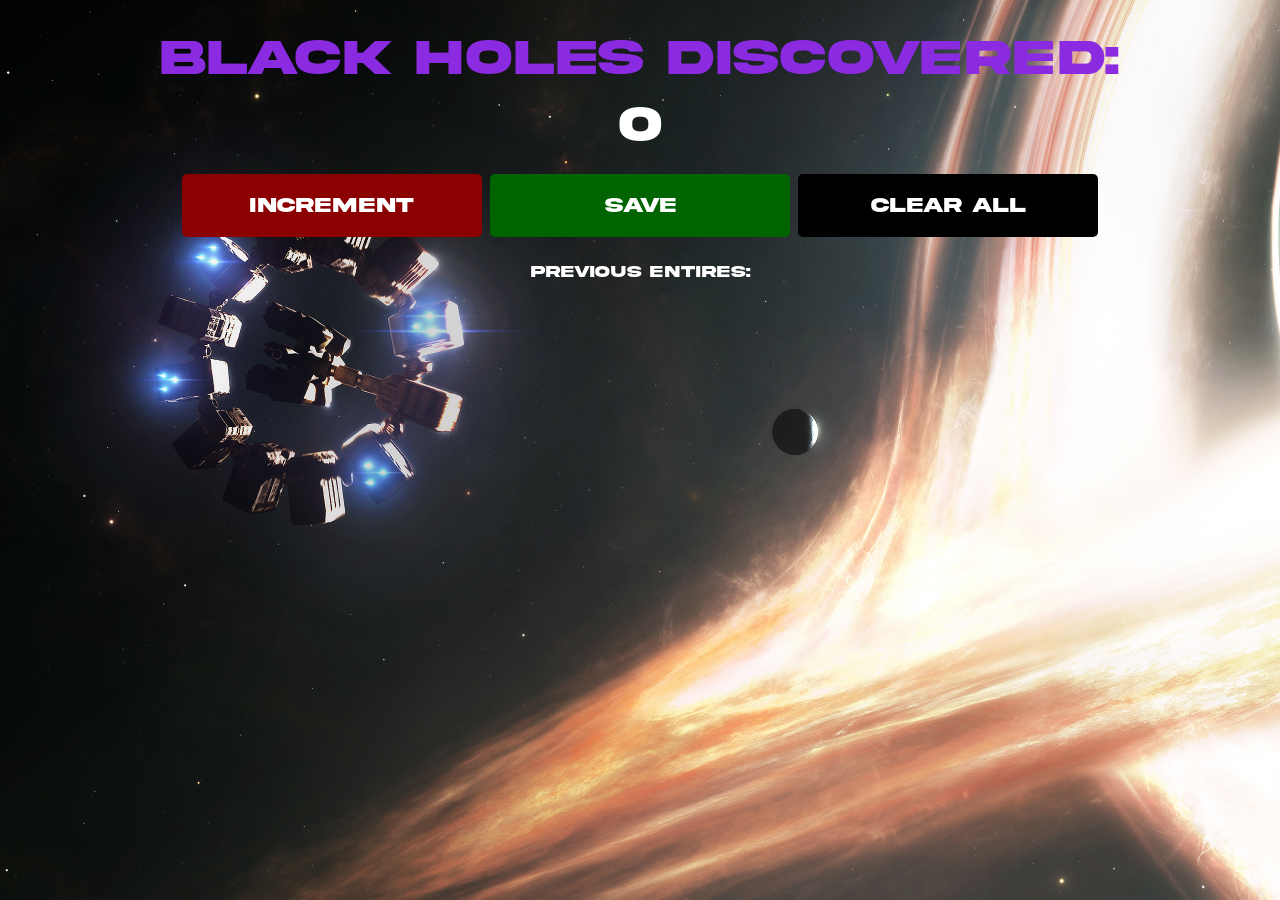
==== index.html @ e02dc191 "first commit" ====
<html>
    <head>
        <link rel="stylesheet" href="index.css">
    </head>
    <body>
        <h1>Black Holes Discovered:</h1>
        <h2 id="count-el">0</h2>
        <button id="increment-btn" onclick="increment()">INCREMENT</button>
        <button id="save-btn" onclick="save()" >SAVE</button>
        <button id="clear-btn" onclick="clean()" >CLEAR ALL</button>
        
        <p id="save-el">Previous entires: </p>
        <script src="index.js"></script>
    </body>
</html>
---- index.css ----
@font-face {
        font-family:akira;
        src: url(Akira.otf);
    }


body {
    background-image: url("download.jpg");
    background-size: cover;
    background-repeat: no-repeat;
    font-family: -apple-system, BlinkMacSystemFont, 'Segoe UI', Roboto, Oxygen, Ubuntu, Cantarell, 'Open Sans', 'Helvetica Neue', sans-serif;
    font-weight: bold;
    text-align: center;
    font-family: akira;
    color: white;
}

h1 {
    margin-top: 30px;
    margin-bottom: 10px;
    color: blueviolet;
    font-size: 50px;
    
}

h2 {
    font-size: 50px;
    margin-top: 0;
    margin-bottom: 20px;
}

button {
    border:50px;
    padding-top: 20px;
    padding-bottom: 20px;
    color: white;
    font-weight: bold;
    width: 300px;
    margin-bottom: 10px;
    border-radius: 5px;
    font-family: akira;
    font-size: 20px;
}

#increment-btn {
    background: darkred;
}

#save-btn {
    background: darkgreen;
}

#clear-btn {
    background: rgb(0, 0, 0);
}
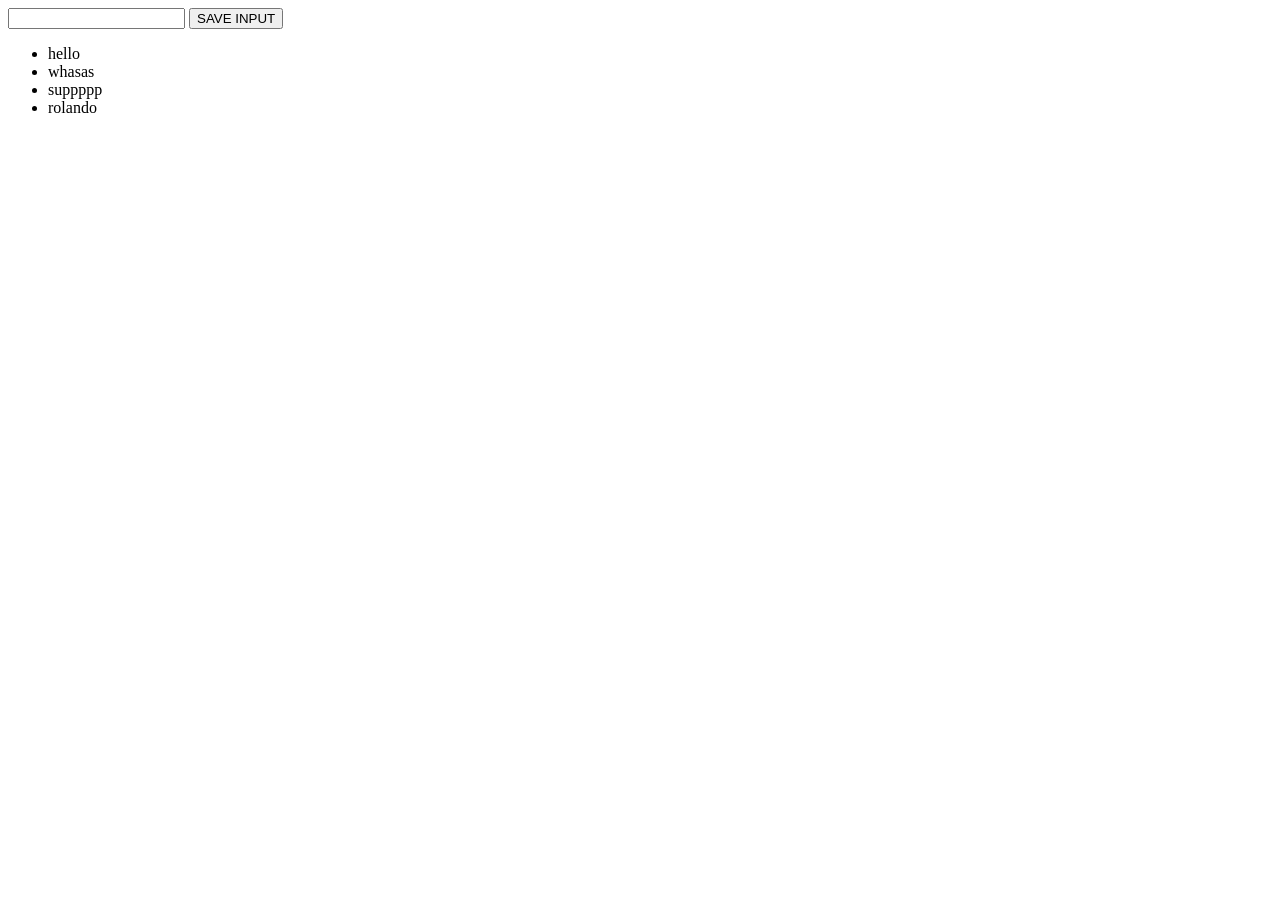
==== commit 5c1be46a: "Add files via upload" ====
--- a/index.html
+++ b/index.html
@@ -1,15 +1,16 @@
-<html>
-    <head>
-        <link rel="stylesheet" href="index.css">
-    </head>
-    <body>
-        <h1>Black Holes Discovered:</h1>
-        <h2 id="count-el">0</h2>
-        <button id="increment-btn" onclick="increment()">INCREMENT</button>
-        <button id="save-btn" onclick="save()" >SAVE</button>
-        <button id="clear-btn" onclick="clean()" >CLEAR ALL</button>
-        
-        <p id="save-el">Previous entires: </p>
-        <script src="index.js"></script>
-    </body>
+<!DOCTYPE html>
+<html lang="en">
+<head>
+    <meta charset="UTF-8">
+    <meta name="viewport" content="width=device-width, initial-scale=1.0">
+    <title>Extention</title>
+    <link rel="stylesheet" href="style.css">
+</head>
+<body>
+  <input type="text" id="input-el">
+  <button id="input-btn" >SAVE INPUT</button> 
+  <ul id="ul-el"></ul>
+  <script src="script.js"></script>
+</body>
+
 </html>
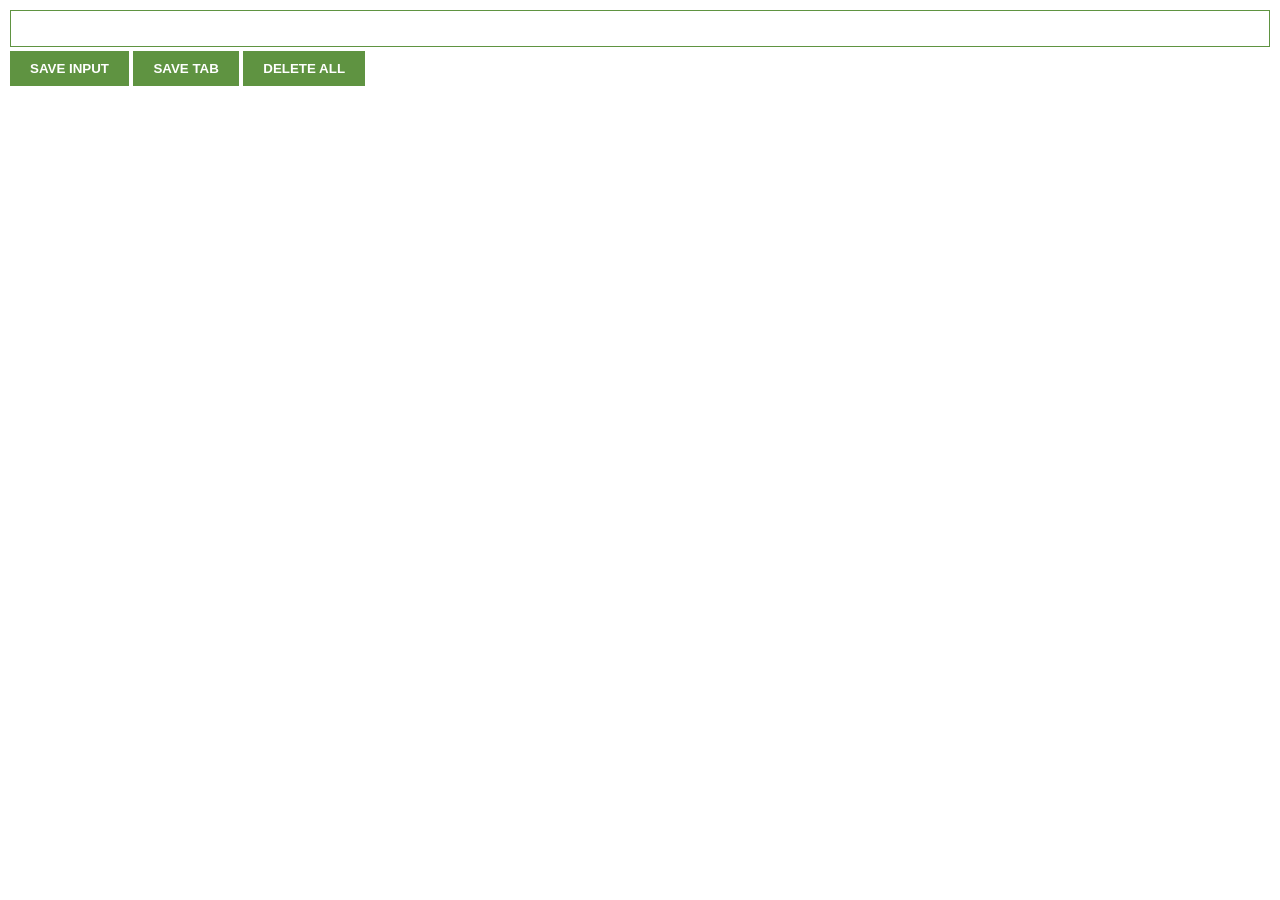
==== commit 54cd9565: "Add files via upload" ====
--- a/index.html
+++ b/index.html
@@ -8,7 +8,9 @@
 </head>
 <body>
   <input type="text" id="input-el">
-  <button id="input-btn" >SAVE INPUT</button> 
+  <button id="input-btn" >SAVE INPUT</button>
+  <button id="tab-btn">SAVE TAB</button> 
+  <button id="delete-btn">DELETE ALL</button>
   <ul id="ul-el"></ul>
   <script src="script.js"></script>
 </body>
--- a/style.css
+++ b/style.css
@@ -0,0 +1,36 @@
+body {
+    margin: 0;
+    padding: 10px;
+    font-family: Arial, Helvetica, sans-serif;
+    min-width: 400px;
+}
+
+input {
+    width: 100%;
+    padding: 10px;
+    box-sizing: border-box;
+    border: 1px solid #5f9341;
+    margin-bottom: 4px;
+}
+
+button {
+    background: #5f9341;
+    color: white;
+    padding: 10px 20px;
+    border: none;
+    font-weight: bold;
+}
+
+ul {
+    margin-top: 20px;
+    list-style: none;
+    padding-left: 0;
+}
+
+li {
+    margin-top: 5px;
+}
+
+a {
+    color: #5f9341;
+}
